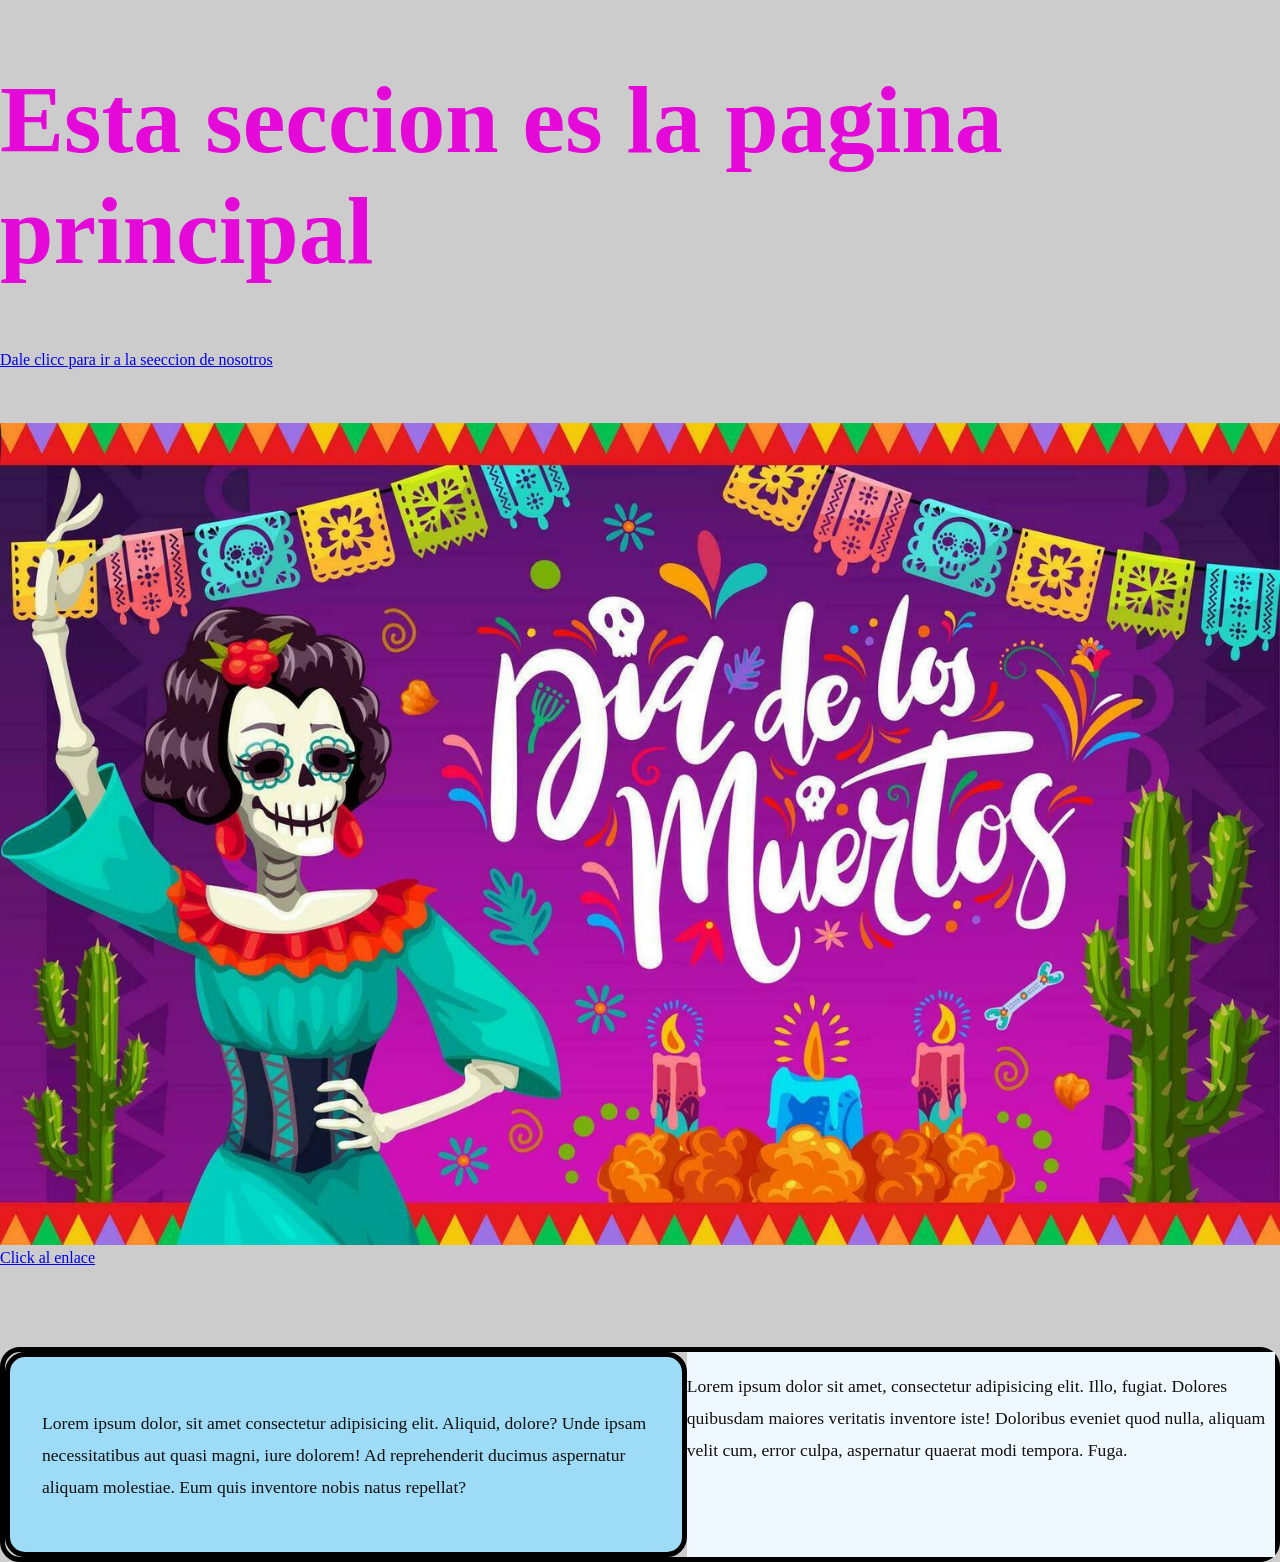
==== html/index.html @ 20687e9f "Segundo Diseño" ====
<!DOCTYPE html>
<html lang="en">
    <head>
        <title>Inicio</title>

        <meta charset="UTF-8">
        <meta name="viewport" content="width=device-width, initial-scale=1">
        <link rel="stylesheet" href="../css/style.css">
    </head>
    <body>
        <h1>Esta seccion es la pagina principal</h1>
        <a href="nosotros.html">Dale clicc para ir a la seeccion de nosotros </a>
        <br> <br> <br> <br>
        <img src="../img/dia de muertos.webp" class="imgclass" alt="aqui va el titulo de la imagen:9"/>

        <a href="https://www.youtube.com" target="_blank">Click al enlace</a> 

        <div class="flex">
            <div class="leftdiv">
                <p>Lorem ipsum dolor, sit amet consectetur adipisicing elit. Aliquid, dolore? Unde ipsam necessitatibus aut quasi magni, iure dolorem! Ad 
                    reprehenderit ducimus aspernatur aliquam molestiae. Eum quis inventore nobis natus repellat?</p>
                    
            </div>
            <div class="rightdiv">
                <p>Lorem ipsum dolor sit amet, consectetur adipisicing elit. Illo, fugiat. Dolores quibusdam maiores veritatis inventore iste! Doloribus eveniet
                 quod nulla, aliquam velit cum, error culpa, aspernatur quaerat modi tempora. Fuga.
                </p>
            </div>
        </div>
    
    </body>
</html>
---- css/style.css ----
body{
    margin: 0;
    background-color: #ccc;

}
p{
    font-size: 1.1rem;
    color: #111;
    line-height:  2rem;
}
h1{
    font-size: 6rem;
    color: #e409d9;

}
.imgclass{
    width: 100%;
    height: 100%;
}
.flex{
    margin-top: 5rem;
    display: flex;
    justify-content: space-between;
    border-radius: 20px;
    border: 5px solid #000; 

}
.leftdiv{
    width: 50;
    background-color: #9ddbf6;
      border-radius: 20px;
    border: 5px solid #000; 
    padding: 2rem;
}
.rightdiv{
    width: 50;
    background-color: aliceblue;
}
.divflex1{
    width: 45;
}
.divflex2{
    width: 45;
}
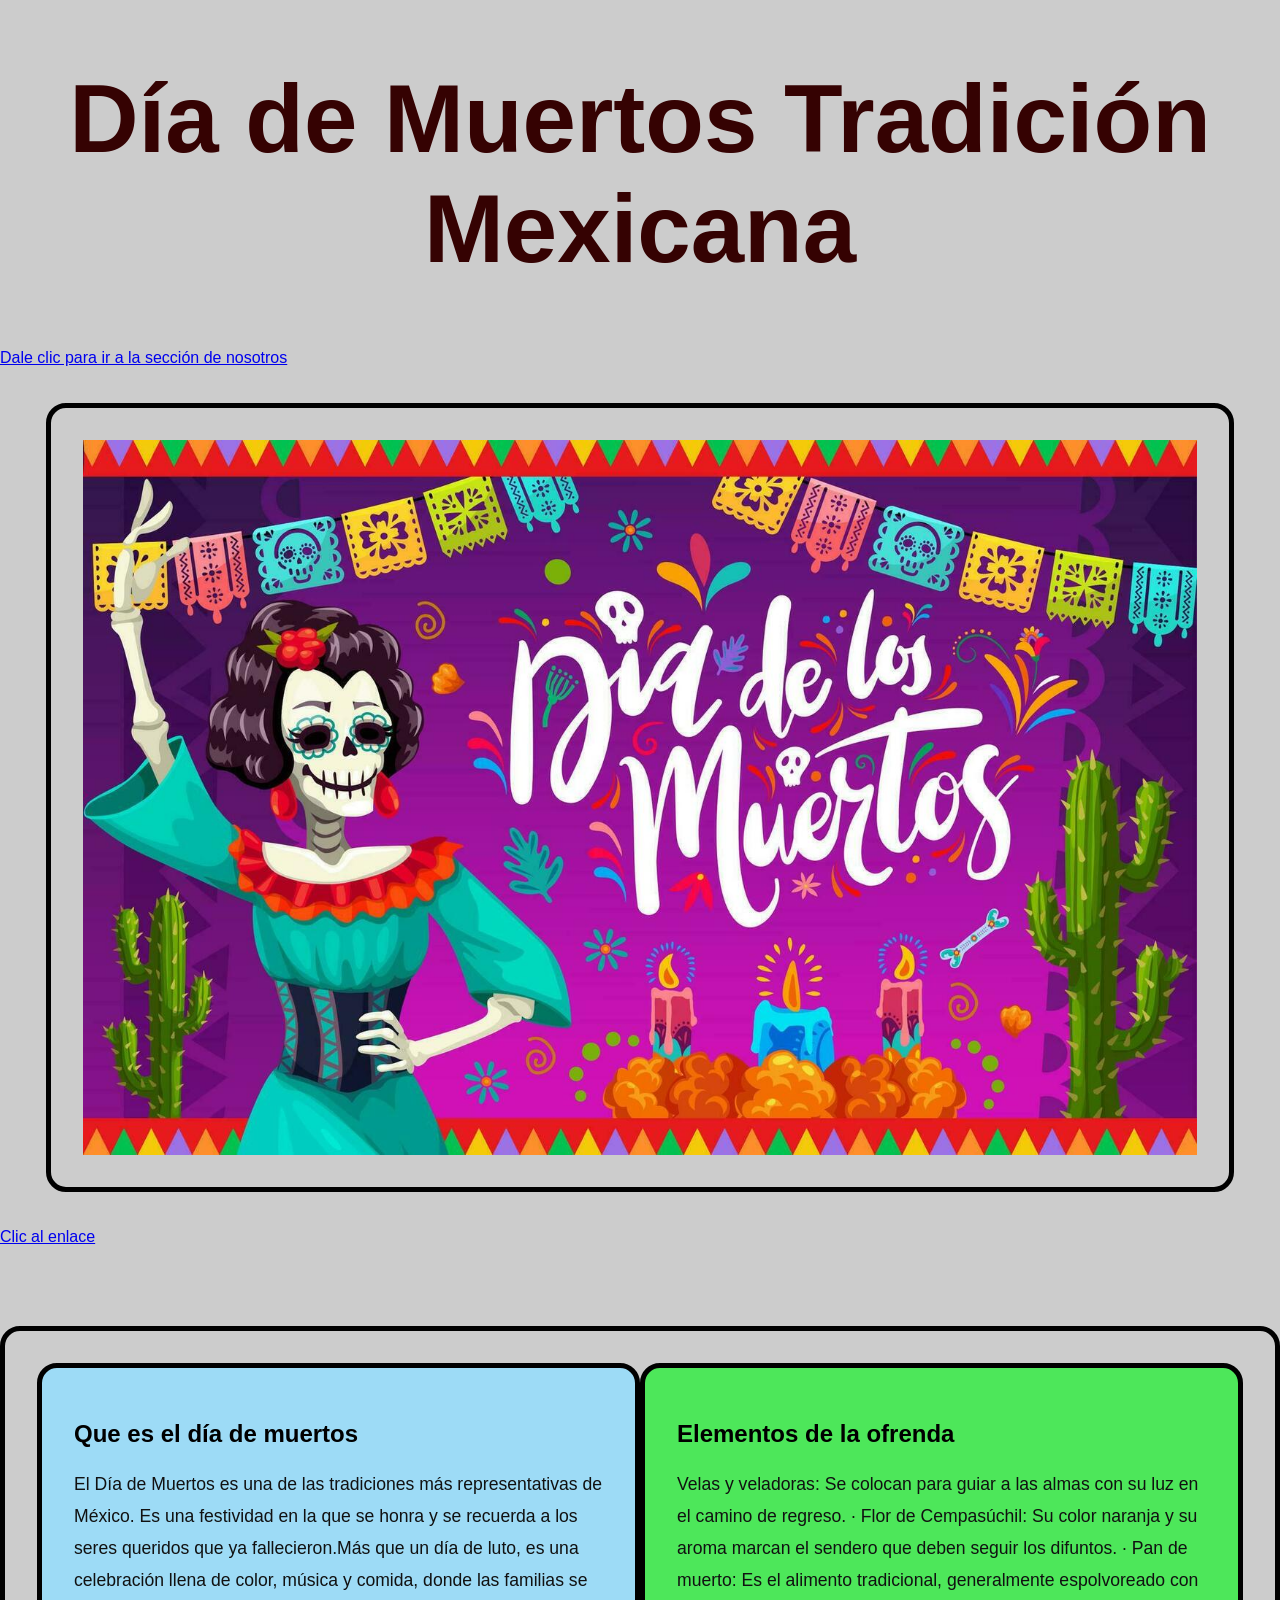
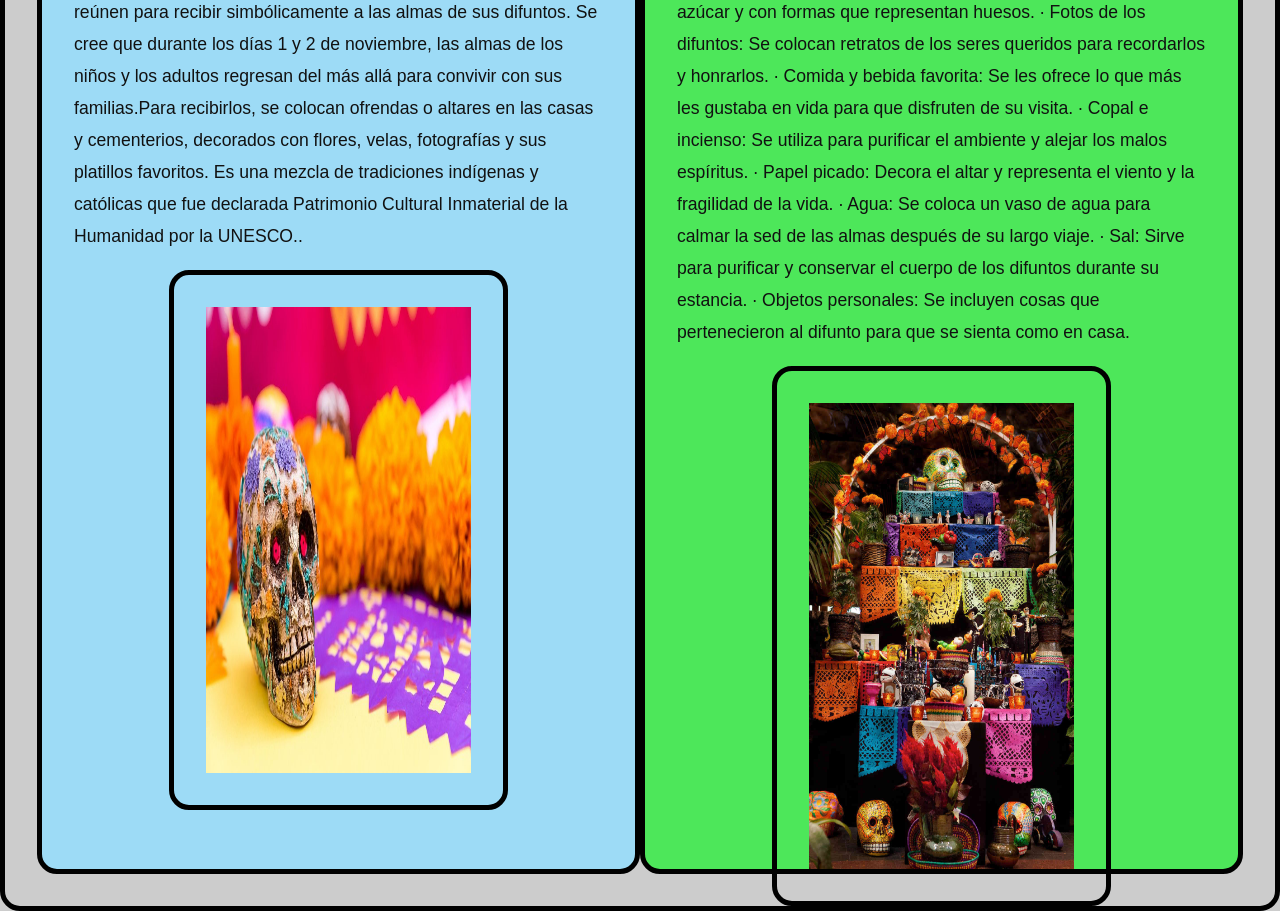
==== commit 2ef6e304: "Segunda version de la pagina" ====
--- a/html/index.html
+++ b/html/index.html
@@ -1,32 +1,50 @@
 <!DOCTYPE html>
 <html lang="en">
-    <head>
-        <title>Inicio</title>
+<head>
+    <meta charset="UTF-8">
+    <meta name="viewport" content="width=device-width, initial-scale=1.0">
+    <title>Inicio</title>
+    <link rel="stylesheet" href="../css/style.css">
+</head>
+<body>
+    <h1>Día de Muertos Tradición Mexicana</h1>
+    
+    <a href="nosotros.html">Dale clic para ir a la sección de nosotros</a>
+    <br><br><br>
+    
+    <img src="../img/dia de muertos.webp" class="imgclass" alt="Dia de muertos"/>
+    
+    <br><br>
+    <a href="https://www.youtube.com.com" target="_blank">Clic al enlace</a>
 
-        <meta charset="UTF-8">
-        <meta name="viewport" content="width=device-width, initial-scale=1">
-        <link rel="stylesheet" href="../css/style.css">
-    </head>
-    <body>
-        <h1>Esta seccion es la pagina principal</h1>
-        <a href="nosotros.html">Dale clicc para ir a la seeccion de nosotros </a>
-        <br> <br> <br> <br>
-        <img src="../img/dia de muertos.webp" class="imgclass" alt="aqui va el titulo de la imagen:9"/>
+    <!-- Contenedor Flex para las dos columnas -->
+    <div class="flex">
+        <!-- Columna Izquierda -->
+        <div class="leftdiv">
+            <h2>Que es el día de muertos</h2>
+            <p>El Día de Muertos es una de las tradiciones más representativas de México. Es una festividad en la que se honra y se recuerda a los seres queridos que ya fallecieron.Más que un 
+                día de luto, es una celebración llena de color, música y comida, donde las familias se reúnen para recibir simbólicamente a las almas de sus difuntos. Se cree que durante los 
+                días 1 y 2 de noviembre, las almas de los niños y los adultos regresan del más allá para convivir con sus familias.Para recibirlos, se colocan ofrendas o altares en las casas y 
+                cementerios, decorados con flores, velas, fotografías y sus platillos favoritos. Es una mezcla de tradiciones indígenas y católicas que fue declarada Patrimonio Cultural Inmaterial 
+                de la Humanidad por la UNESCO..</p>
+                <img src="../img/calabera.webp" class="imgg" alt="calabera"/>
+        </div>
 
-        <a href="https://www.youtube.com" target="_blank">Click al enlace</a> 
-
-        <div class="flex">
-            <div class="leftdiv">
-                <p>Lorem ipsum dolor, sit amet consectetur adipisicing elit. Aliquid, dolore? Unde ipsam necessitatibus aut quasi magni, iure dolorem! Ad 
-                    reprehenderit ducimus aspernatur aliquam molestiae. Eum quis inventore nobis natus repellat?</p>
-                    
-            </div>
-            <div class="rightdiv">
-                <p>Lorem ipsum dolor sit amet, consectetur adipisicing elit. Illo, fugiat. Dolores quibusdam maiores veritatis inventore iste! Doloribus eveniet
-                 quod nulla, aliquam velit cum, error culpa, aspernatur quaerat modi tempora. Fuga.
-                </p>
-            </div>
+        <!-- Columna Derecha -->
+        <div class="rightdiv">
+            <h2>Elementos de la ofrenda</h2>
+            <p> Velas y veladoras: Se colocan para guiar a las almas con su luz en el camino de regreso.
+· Flor de Cempasúchil: Su color naranja y su aroma marcan el sendero que deben seguir los difuntos.
+· Pan de muerto: Es el alimento tradicional, generalmente espolvoreado con azúcar y con formas que representan huesos.
+· Fotos de los difuntos: Se colocan retratos de los seres queridos para recordarlos y honrarlos.
+· Comida y bebida favorita: Se les ofrece lo que más les gustaba en vida para que disfruten de su visita.
+· Copal e incienso: Se utiliza para purificar el ambiente y alejar los malos espíritus.
+· Papel picado: Decora el altar y representa el viento y la fragilidad de la vida.
+· Agua: Se coloca un vaso de agua para calmar la sed de las almas después de su largo viaje.
+· Sal: Sirve para purificar y conservar el cuerpo de los difuntos durante su estancia.
+· Objetos personales: Se incluyen cosas que pertenecieron al difunto para que se sienta como en casa.</p>
+                <img src="../img/altar.webp" class="imgclas" alt="Altar"/>
         </div>
-    
-    </body>
+    </div>
+</body>
 </html>
--- a/css/style.css
+++ b/css/style.css
@@ -1,44 +1,71 @@
-body{
+body {
     margin: 0;
     background-color: #ccc;
+    font-family: Arial, sans-serif;
+}
 
-}
-p{
+p {
     font-size: 1.1rem;
     color: #111;
-    line-height:  2rem;
+    line-height: 2rem;
 }
-h1{
+
+h1 {
     font-size: 6rem;
-    color: #e409d9;
+    color: #350202;
+    text-align: center;
+}
 
+.imgclass {
+    width: 87%;
+    height: 100%;
+    border-radius: 20px;
+    border: 5px solid #000;
+    padding: 2rem;
+    display: block; /* Para centrar la imagen si es necesario */
+    margin: 0 auto;
 }
-.imgclass{
-    width: 100%;
-    height: 100%;
+.imgg {
+    width: 50%;
+    height: 45%;
+    border-radius: 20px;
+    border: 5px solid #000;
+    padding: 2rem;
+    display: block; /* Para centrar la imagen si es necesario */
+    margin: 0 auto;
 }
-.flex{
+.imgclas {
+    width: 50%;
+    height: 45%;
+    border-radius: 20px;
+    border: 5px solid #000;
+    padding: 2rem;
+    display: block; /* Para centrar la imagen si es necesario */
+    margin: 0 auto;
+}
+
+
+.flex {
     margin-top: 5rem;
-    display: flex;
-    justify-content: space-between;
+    display: flex; /* Aprendido en Flexbox Froggy */
+    justify-content: space-between; /* Aprendido en Nivel 4 */
     border-radius: 20px;
-    border: 5px solid #000; 
+    border: 5px solid #000;
+    padding: 2rem; /* Añadido para que el contenido no toque el borde */
+}
 
-}
-.leftdiv{
-    width: 50;
+.leftdiv {
+    width: 50%;
     background-color: #9ddbf6;
-      border-radius: 20px;
-    border: 5px solid #000; 
+    border-radius: 20px;
+    border: 5px solid #000;
     padding: 2rem;
 }
-.rightdiv{
-    width: 50;
-    background-color: aliceblue;
-}
-.divflex1{
-    width: 45;
-}
-.divflex2{
-    width: 45;
+
+.rightdiv {
+    width: 50%;
+    background-color: #4de75a;
+    border-radius: 20px;
+    border: 5px solid #000; /* Añadido para mantener simetría con el leftdiv */
+    padding: 2rem;
 }
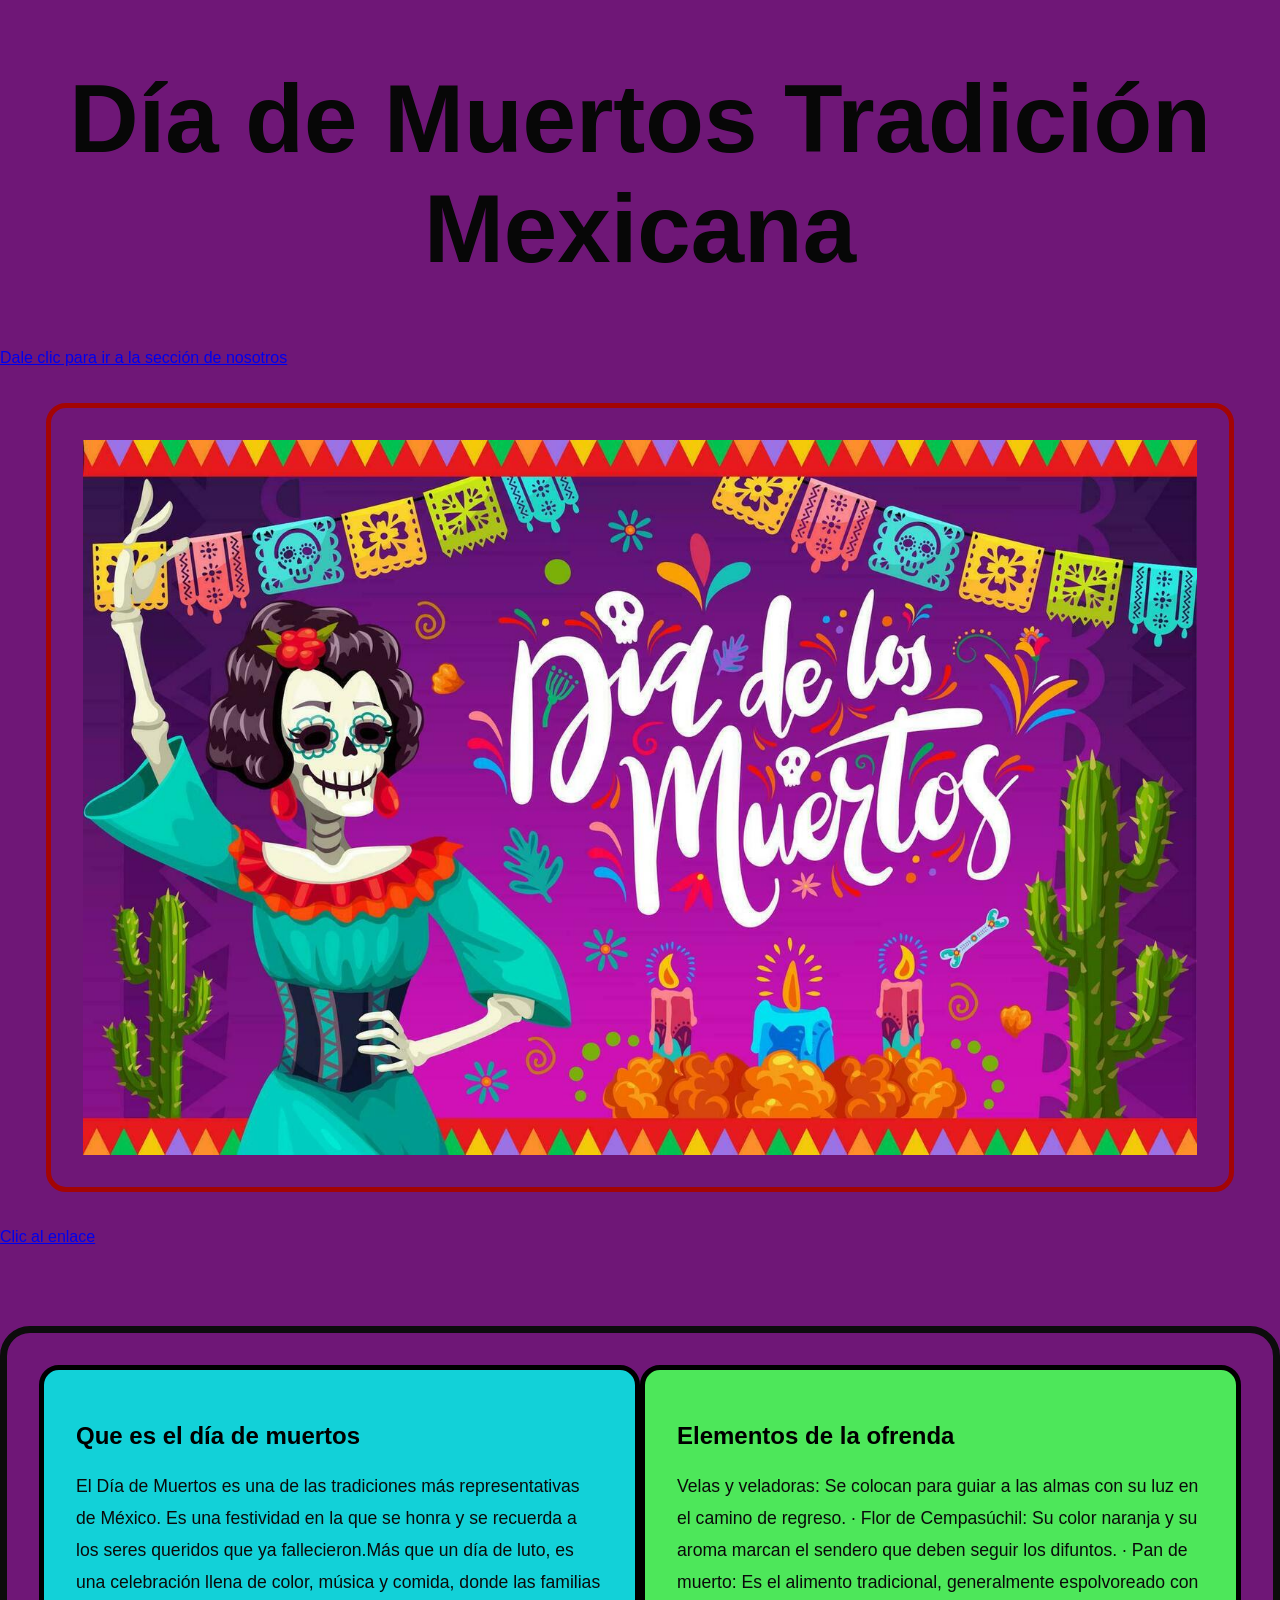
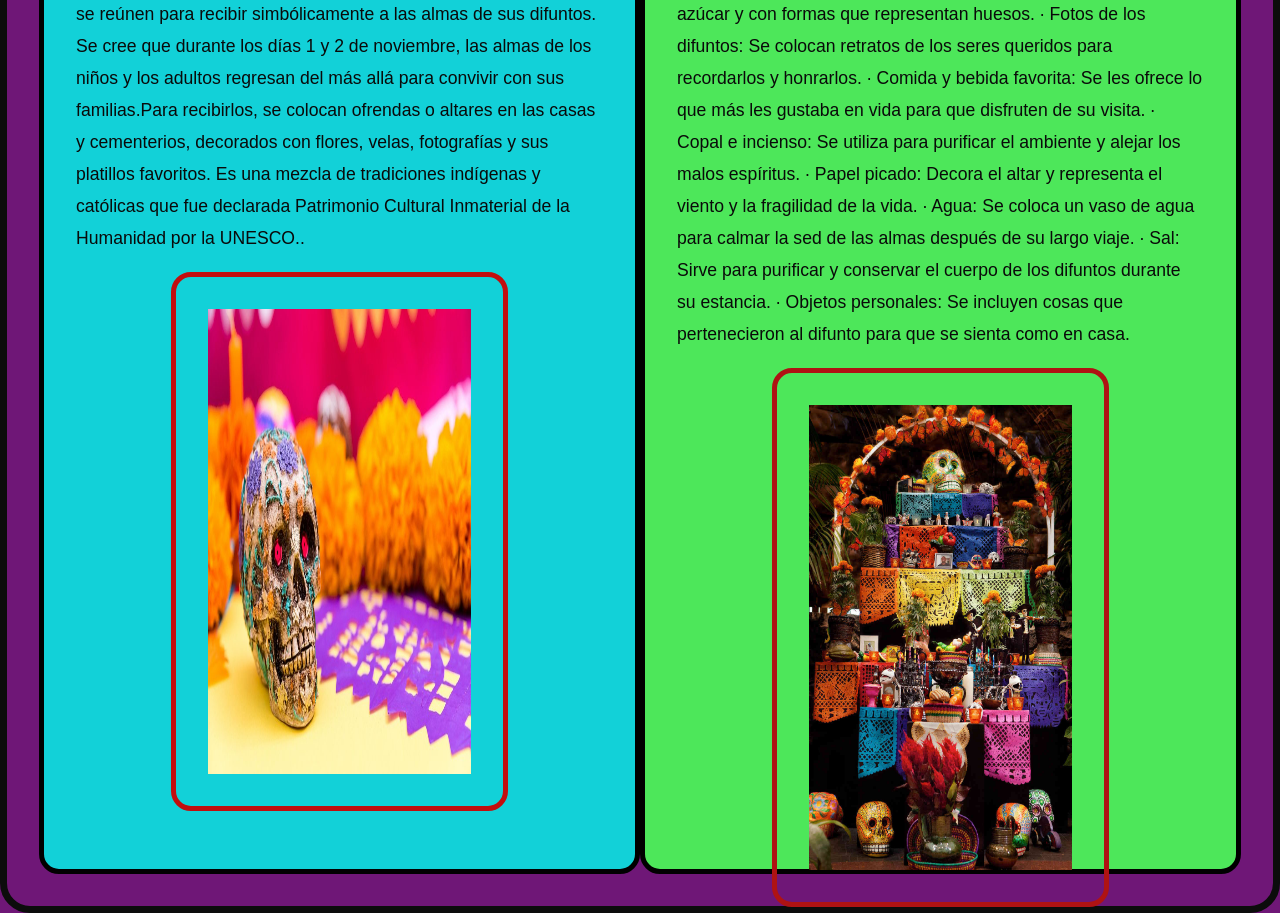
==== commit e1503eee: "segunda version" ====
--- a/html/index.html
+++ b/html/index.html
@@ -9,13 +9,13 @@
 <body>
     <h1>Día de Muertos Tradición Mexicana</h1>
     
-    <a href="nosotros.html">Dale clic para ir a la sección de nosotros</a>
+    <a href="nosotros.html" class="enlacenosotros">Dale clic para ir a la sección de nosotros</a>
     <br><br><br>
     
     <img src="../img/dia de muertos.webp" class="imgclass" alt="Dia de muertos"/>
     
     <br><br>
-    <a href="https://www.youtube.com.com" target="_blank">Clic al enlace</a>
+    <a href="https://www.tiktok.com/@4li3nfacts/video/7682459989327269138?is_from_webapp=1&sender_device=pc" target="_blank">Clic al enlace</a>
 
     <!-- Contenedor Flex para las dos columnas -->
     <div class="flex">
--- a/css/style.css
+++ b/css/style.css
@@ -1,18 +1,19 @@
 body {
+    /*fondo de la primera*/
     margin: 0;
-    background-color: #ccc;
+    background-color: #6f1777;
     font-family: Arial, sans-serif;
 }
-
+/*texto*/
 p {
     font-size: 1.1rem;
-    color: #111;
+    color: #0a0a0a;
     line-height: 2rem;
 }
-
+/*titulo*/
 h1 {
     font-size: 6rem;
-    color: #350202;
+    color: #070707;
     text-align: center;
 }
 
@@ -20,7 +21,7 @@
     width: 87%;
     height: 100%;
     border-radius: 20px;
-    border: 5px solid #000;
+    border: 5px solid #a30404;
     padding: 2rem;
     display: block; /* Para centrar la imagen si es necesario */
     margin: 0 auto;
@@ -29,43 +30,45 @@
     width: 50%;
     height: 45%;
     border-radius: 20px;
-    border: 5px solid #000;
+    border: 5px solid #c20e0e;
     padding: 2rem;
-    display: block; /* Para centrar la imagen si es necesario */
+    display: block; 
     margin: 0 auto;
 }
 .imgclas {
     width: 50%;
     height: 45%;
     border-radius: 20px;
-    border: 5px solid #000;
+    border: 5px solid #af1313;
     padding: 2rem;
-    display: block; /* Para centrar la imagen si es necesario */
+    display: block; 
     margin: 0 auto;
 }
-
-
+/*borde de las imagnes*/
 .flex {
     margin-top: 5rem;
-    display: flex; /* Aprendido en Flexbox Froggy */
-    justify-content: space-between; /* Aprendido en Nivel 4 */
-    border-radius: 20px;
-    border: 5px solid #000;
+    display: flex; 
+    justify-content: space-between; 
+    border-radius: 30px;
+    border: 7px solid #0c0c0c;
     padding: 2rem; /* Añadido para que el contenido no toque el borde */
 }
-
+/*fondo * imagen principal*/ 
 .leftdiv {
     width: 50%;
-    background-color: #9ddbf6;
+    background-color: #12d1d8;
     border-radius: 20px;
     border: 5px solid #000;
     padding: 2rem;
 }
-
+/*segunda omagen */
 .rightdiv {
     width: 50%;
     background-color: #4de75a;
     border-radius: 20px;
     border: 5px solid #000; /* Añadido para mantener simetría con el leftdiv */
     padding: 2rem;
-}+}
+.enlacenosotrsos{
+    color: #01060a;
+}
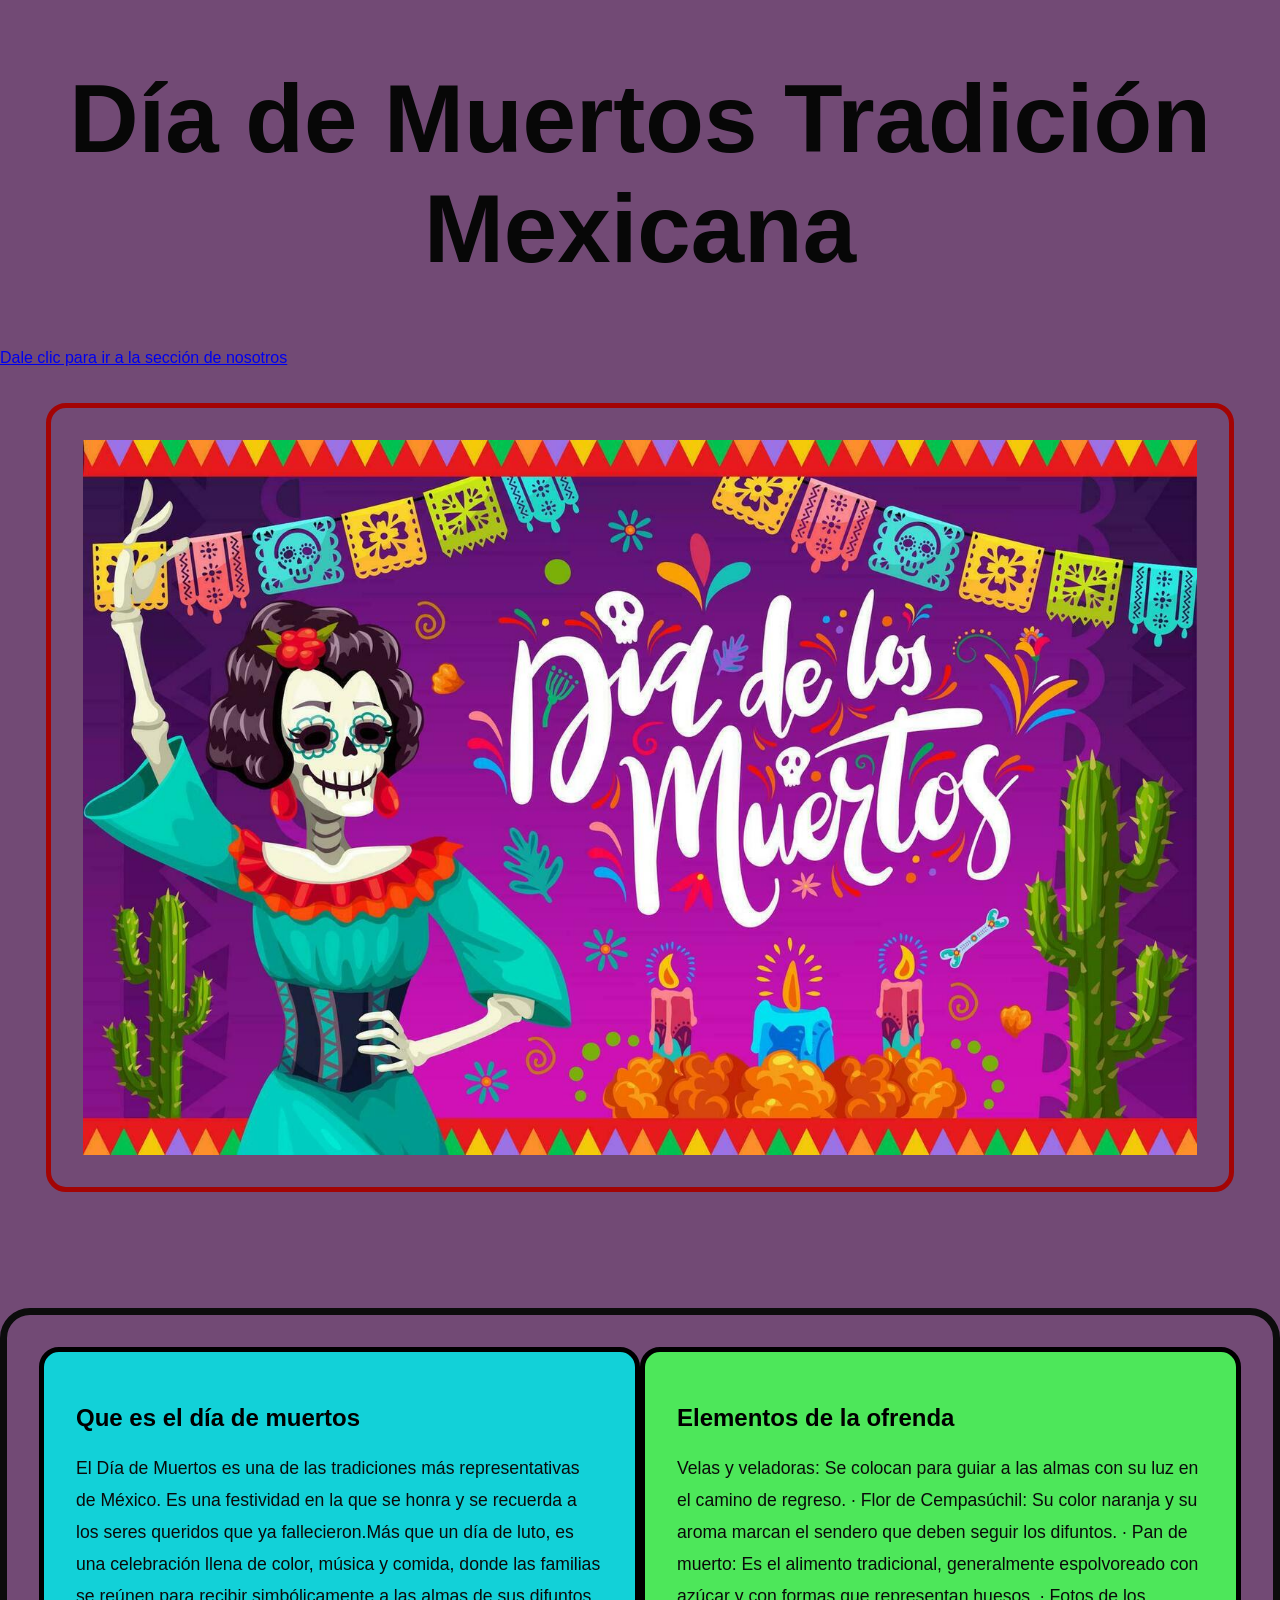
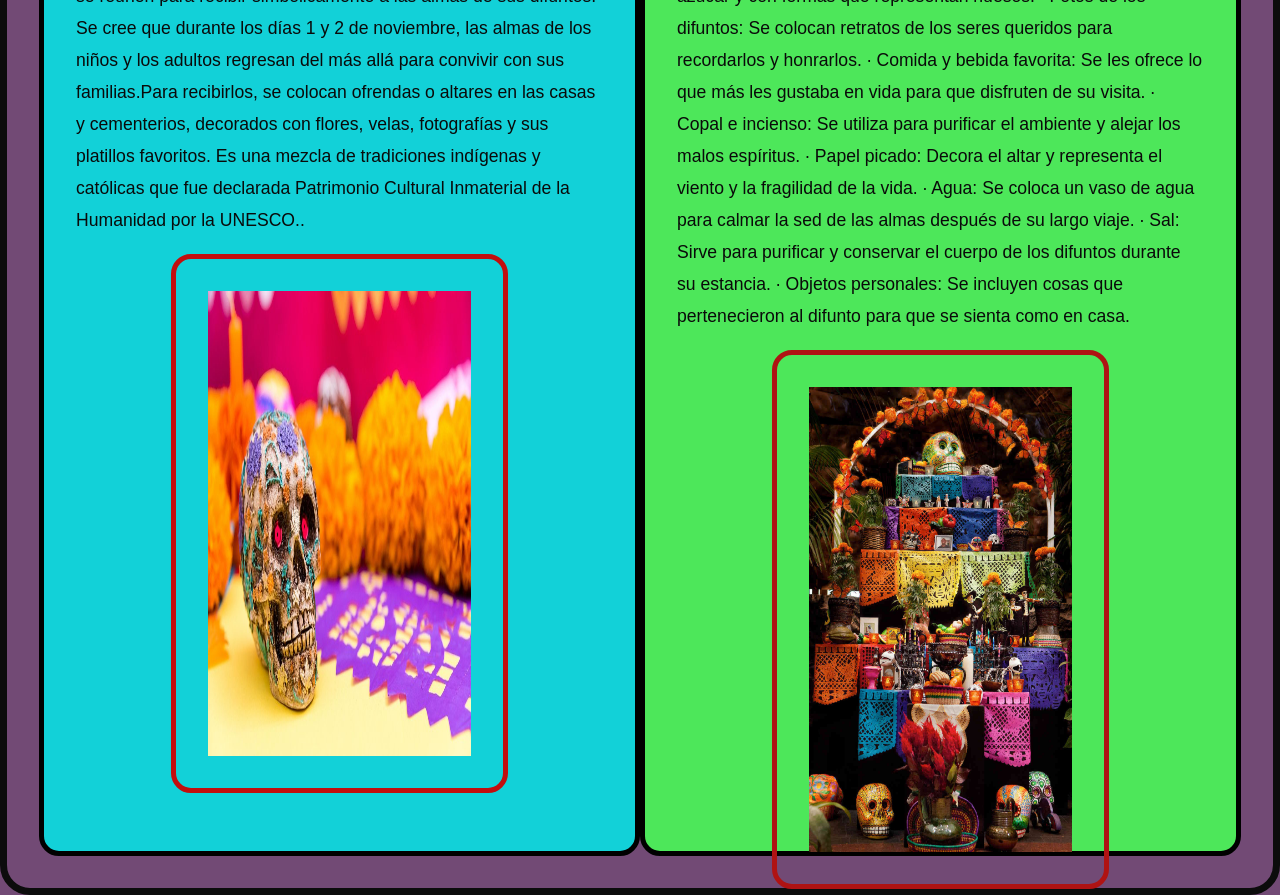
==== commit 6906859f: "cambio de botones" ====
--- a/html/index.html
+++ b/html/index.html
@@ -15,8 +15,7 @@
     <img src="../img/dia de muertos.webp" class="imgclass" alt="Dia de muertos"/>
     
     <br><br>
-    <a href="https://www.tiktok.com/@4li3nfacts/video/7682459989327269138?is_from_webapp=1&sender_device=pc" target="_blank">Clic al enlace</a>
-
+    
     <!-- Contenedor Flex para las dos columnas -->
     <div class="flex">
         <!-- Columna Izquierda -->
--- a/css/style.css
+++ b/css/style.css
@@ -1,7 +1,7 @@
 body {
     /*fondo de la primera*/
     margin: 0;
-    background-color: #6f1777;
+    background-color: #724a75;
     font-family: Arial, sans-serif;
 }
 /*texto*/
@@ -69,6 +69,3 @@
     border: 5px solid #000; /* Añadido para mantener simetría con el leftdiv */
     padding: 2rem;
 }
-.enlacenosotrsos{
-    color: #01060a;
-}
